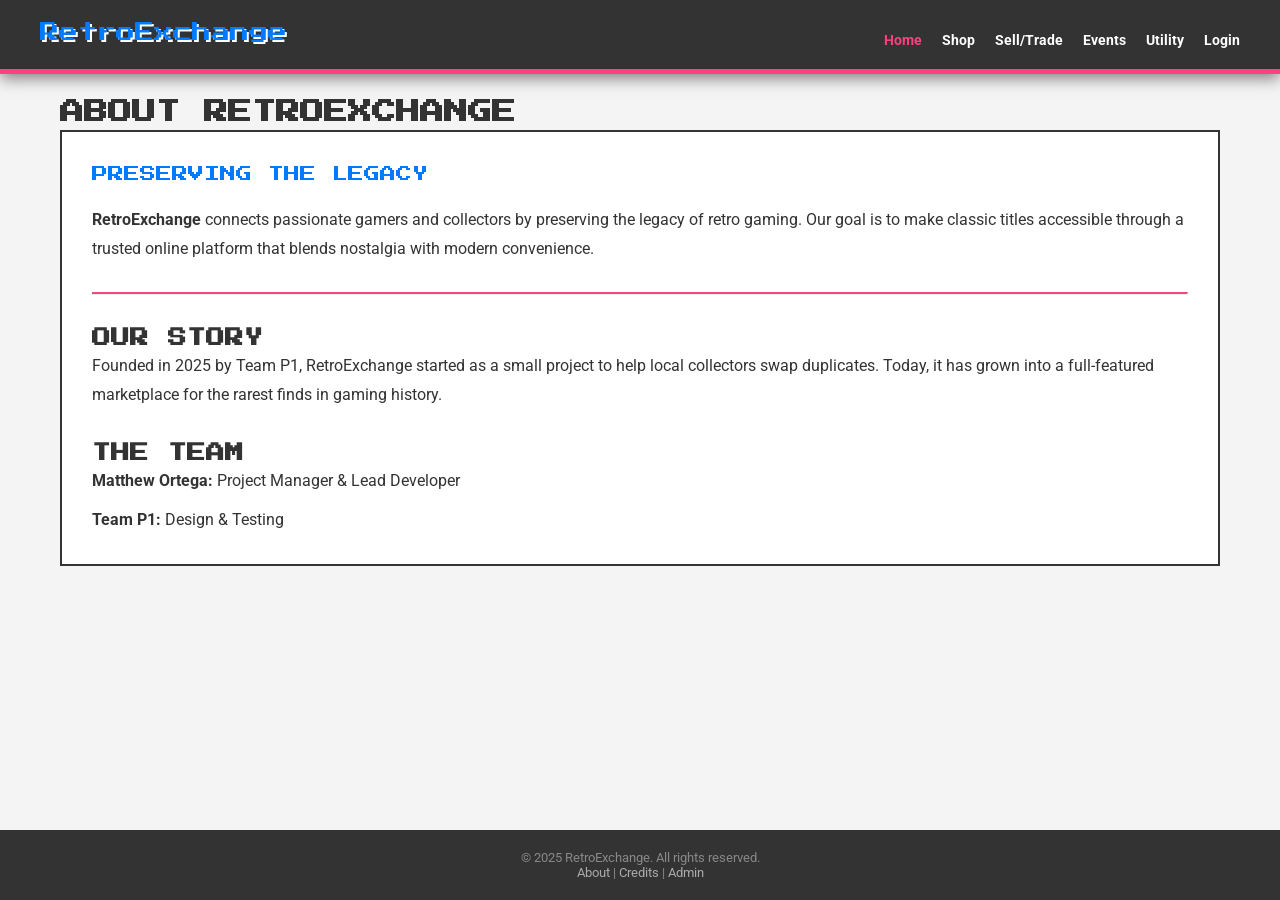
==== index.html @ f02f7b44 "Initial commit" ====
<!DOCTYPE html>
<html lang="en">
<head>
    <meta charset="UTF-8">
    <meta name="viewport" content="width=device-width, initial-scale=1.0">
    <title>RetroExchange | About</title>
    <link href="https://fonts.googleapis.com/css2?family=Press+Start+2P&family=Roboto:wght@400;700&display=swap" rel="stylesheet">
    <link rel="stylesheet" href="styles.css">
    <script src="https://code.jquery.com/jquery-3.6.0.min.js"></script>
    <script src="main.js"></script>
</head>
<body id="page-about">
    <header>
        <div class="header-container">
            <div class="logo"><a href="index.html">RetroExchange</a></div>
            <nav>
                <ul>
                    <li><a href="index.html">Home</a></li>
                    <li><a href="shop.html">Shop</a></li>
                    <li><a href="sell.html">Sell/Trade</a></li>
                    <li><a href="events.html">Events</a></li>
                    <li><a href="utility.html">Utility</a></li>
                    <li id="nav-login"><a href="login.html">Login</a></li>
                    <li id="nav-dashboard" style="display:none;"><a href="dashboard.html">Dashboard</a></li>
                </ul>
            </nav>
        </div>
    </header>

    <main>
        <h2>About RetroExchange</h2>
        <div style="background: white; padding: 30px; border: 2px solid var(--charcoal); line-height: 1.8;">
            <p class="retro-font" style="color: var(--primary-blue); margin-bottom: 20px;">Preserving the Legacy</p>
            <p><strong>RetroExchange</strong> connects passionate gamers and collectors by preserving the legacy of retro gaming. Our goal is to make classic titles accessible through a trusted online platform that blends nostalgia with modern convenience.</p>
            
            <br>
            <hr style="border-top: 2px solid var(--neon-pink);">
            <br>

            <h3>Our Story</h3>
            <p>Founded in 2025 by Team P1, RetroExchange started as a small project to help local collectors swap duplicates. Today, it has grown into a full-featured marketplace for the rarest finds in gaming history.</p>

            <br>
            
            <h3>The Team</h3>
            <ul style="list-style: none; padding-left: 0;">
                <li style="margin-bottom: 10px;"><strong>Matthew Ortega:</strong> Project Manager & Lead Developer</li>
                <li><strong>Team P1:</strong> Design & Testing</li>
            </ul>
        </div>
    </main>

    <footer>
        <p>&copy; 2025 RetroExchange. All rights reserved.</p>
        <p><a href="about.html">About</a> | <a href="credits.html">Credits</a> | <a href="config.html">Admin</a></p>
    </footer>
</body>
</html>
---- styles.css ----
/* --- CSS Variables based on Branding --- */
:root {
    --primary-blue: #007BFF;
    --neon-pink: #FF4081;
    --charcoal: #333333;
    --off-white: #f4f4f4;
    --dark-bg: #1a1a1a;
    --border-color: #444;
}

/* --- Global Reset & Typography --- */
* {
    box-sizing: border-box;
    margin: 0;
    padding: 0;
}

body {
    font-family: 'Roboto', sans-serif;
    background-color: var(--off-white);
    color: var(--charcoal);
    display: flex;
    flex-direction: column;
    min-height: 100vh;
}

h1, h2, h3, .retro-font {
    font-family: 'Press Start 2P', cursive;
    line-height: 1.5;
    text-transform: uppercase;
}

/* --- Header & Navigation --- */
header {
    background-color: var(--charcoal);
    color: white;
    padding: 20px;
    border-bottom: 5px solid var(--neon-pink);
    box-shadow: 0 4px 15px rgba(0,0,0,0.5);
}

.header-container {
    display: flex;
    justify-content: space-between;
    align-items: center;
    max-width: 1200px;
    margin: 0 auto;
    width: 100%;
    flex-wrap: wrap;
}

.logo a {
    font-size: 1.2rem;
    color: var(--primary-blue);
    text-shadow: 2px 2px 0px #fff;
    text-decoration: none;
    font-family: 'Press Start 2P', cursive;
}

nav ul {
    list-style: none;
    display: flex;
    gap: 20px;
    margin-top: 10px;
}

nav a {
    color: white;
    text-decoration: none;
    font-weight: bold;
    transition: color 0.3s;
    font-size: 0.9rem;
}

nav a:hover, nav a.active {
    color: var(--neon-pink);
}

/* --- Main Content Area --- */
main {
    flex: 1;
    max-width: 1200px;
    margin: 0 auto;
    padding: 20px;
    width: 100%;
}

/* --- Components --- */
.btn {
    padding: 10px 20px;
    border: none;
    cursor: pointer;
    font-family: 'Press Start 2P', cursive;
    font-size: 0.7rem;
    text-transform: uppercase;
    transition: transform 0.1s;
    text-decoration: none;
    display: inline-block;
}

.btn-primary {
    background-color: var(--primary-blue);
    color: white;
    border-bottom: 4px solid #0056b3;
}

.btn-secondary {
    background-color: var(--neon-pink);
    color: white;
    border-bottom: 4px solid #c51162;
}

.btn:active {
    transform: translateY(2px);
    border-bottom-width: 2px;
}

/* --- Hero Section --- */
.hero {
    background: linear-gradient(rgba(0,0,0,0.7), rgba(0,0,0,0.7)), url('https://images.unsplash.com/photo-1550745165-9bc0b252726f?auto=format&fit=crop&w=1200&q=80');
    background-size: cover;
    background-position: center;
    color: white;
    padding: 60px 20px;
    text-align: center;
    border-radius: 10px;
    margin-bottom: 30px;
    border: 4px solid var(--primary-blue);
}

.hero h1 {
    font-size: 2rem;
    margin-bottom: 20px;
    color: var(--neon-pink);
    text-shadow: 3px 3px 0 #000;
}

/* --- Shop Grid --- */
.filter-bar {
    background: white;
    padding: 15px;
    border: 2px solid var(--charcoal);
    margin-bottom: 20px;
    display: flex;
    gap: 15px;
    align-items: center;
}

.games-grid {
    display: grid;
    grid-template-columns: repeat(auto-fill, minmax(250px, 1fr));
    gap: 20px;
}

.game-card {
    background: white;
    border: 2px solid var(--charcoal);
    padding: 15px;
    transition: transform 0.2s;
    display: flex;
    flex-direction: column;
}

.game-card:hover {
    transform: translateY(-5px);
    box-shadow: 5px 5px 0px var(--primary-blue);
}

.game-image {
    width: 100%;
    height: 150px;
    background-color: #ddd;
    margin-bottom: 10px;
    object-fit: cover;
    display: flex;
    align-items: center;
    justify-content: center;
    font-size: 3rem;
    color: #aaa;
}

.game-info h3 {
    font-size: 0.9rem;
    margin-bottom: 5px;
    color: var(--charcoal);
}

.price-tag {
    color: var(--neon-pink);
    font-weight: bold;
    font-size: 1.1rem;
    margin-top: auto;
    padding-top: 10px;
}

/* --- Forms --- */
.form-container {
    background: white;
    padding: 30px;
    max-width: 600px;
    margin: 0 auto;
    border: 2px solid var(--charcoal);
    box-shadow: 8px 8px 0px var(--charcoal);
}

.form-group {
    margin-bottom: 15px;
}

.form-group label {
    display: block;
    margin-bottom: 5px;
    font-weight: bold;
}

.form-group input, .form-group select, .form-group textarea {
    width: 100%;
    padding: 10px;
    border: 2px solid #ccc;
    font-family: 'Roboto', sans-serif;
}

.error-msg {
    color: red;
    font-size: 0.8rem;
    display: none;
    margin-top: 5px;
}

/* --- Events & Utility --- */
.event-card {
    background: white;
    border-left: 5px solid var(--neon-pink);
    padding: 15px;
    margin-bottom: 15px;
    box-shadow: 0 2px 5px rgba(0,0,0,0.1);
}

.utility-box {
    background: var(--charcoal);
    color: white;
    padding: 30px;
    text-align: center;
    border: 4px solid var(--primary-blue);
}

.result-display {
    margin-top: 20px;
    font-size: 1.5rem;
    color: var(--neon-pink);
    font-family: 'Press Start 2P', cursive;
}

/* --- Footer --- */
footer {
    background-color: var(--charcoal);
    color: #888;
    text-align: center;
    padding: 20px;
    margin-top: auto;
    font-size: 0.8rem;
}

footer a { color: #aaa; text-decoration: none; }

/* --- Responsive --- */
@media (max-width: 768px) {
    .header-container { flex-direction: column; text-align: center; }
    nav ul { flex-wrap: wrap; justify-content: center; }
}
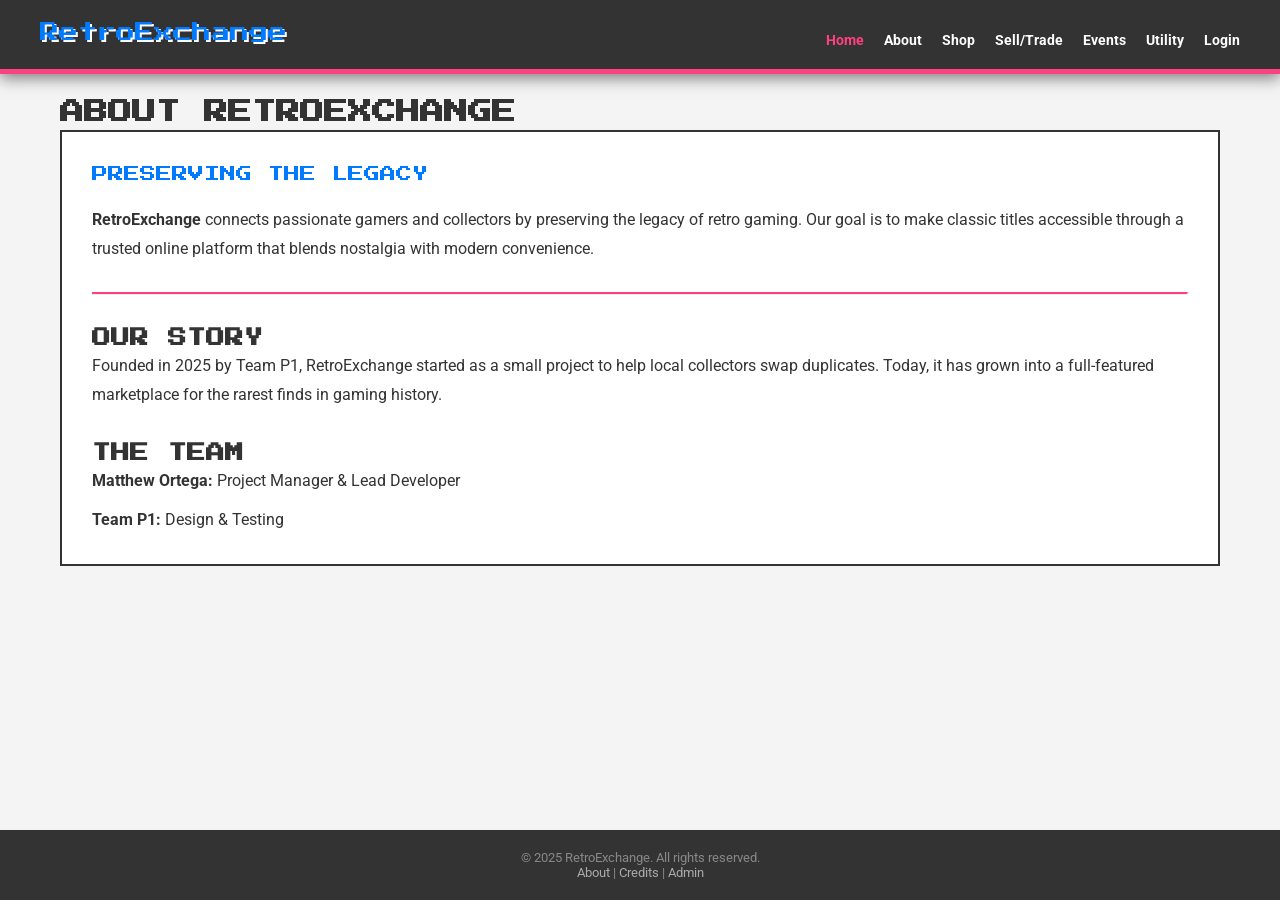
==== commit 263ae52a: "about moved in header" ====
--- a/index.html
+++ b/index.html
@@ -16,6 +16,7 @@
             <nav>
                 <ul>
                     <li><a href="index.html">Home</a></li>
+                    <li><a href="about.html">About</a></li> 
                     <li><a href="shop.html">Shop</a></li>
                     <li><a href="sell.html">Sell/Trade</a></li>
                     <li><a href="events.html">Events</a></li>
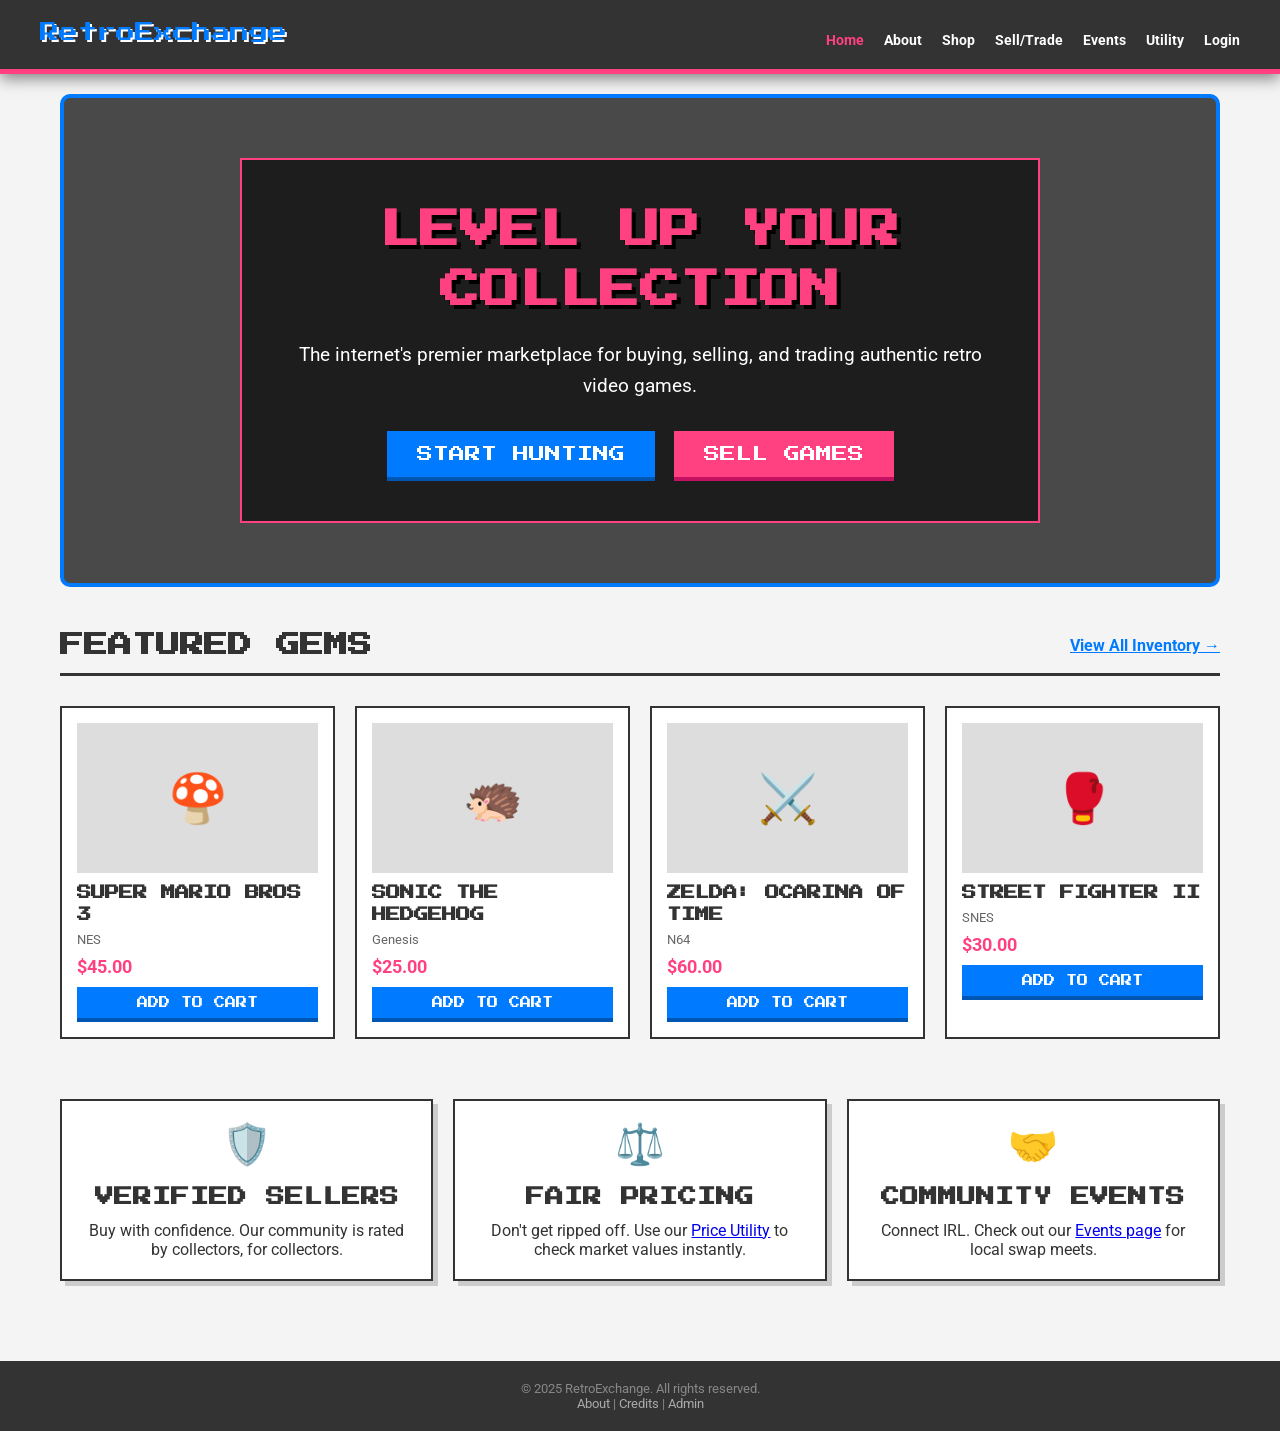
==== commit f463120a: "new homepage" ====
--- a/index.html
+++ b/index.html
@@ -3,13 +3,56 @@
 <head>
     <meta charset="UTF-8">
     <meta name="viewport" content="width=device-width, initial-scale=1.0">
-    <title>RetroExchange | About</title>
+    <title>RetroExchange | Home</title>
     <link href="https://fonts.googleapis.com/css2?family=Press+Start+2P&family=Roboto:wght@400;700&display=swap" rel="stylesheet">
     <link rel="stylesheet" href="styles.css">
     <script src="https://code.jquery.com/jquery-3.6.0.min.js"></script>
     <script src="main.js"></script>
+
+    <style>
+        .hero-content {
+            background-color: rgba(0, 0, 0, 0.6); /* Darker overlay for readability */
+            padding: 40px;
+            border: 2px solid var(--neon-pink);
+            display: inline-block;
+            max-width: 800px;
+        }
+        
+        .features-row {
+            display: flex;
+            gap: 20px;
+            margin: 60px 0;
+            flex-wrap: wrap;
+        }
+
+        .feature-box {
+            flex: 1;
+            background: white;
+            border: 2px solid var(--charcoal);
+            padding: 20px;
+            text-align: center;
+            box-shadow: 5px 5px 0px #ccc;
+            min-width: 250px;
+        }
+
+        .feature-icon {
+            font-size: 2.5rem;
+            margin-bottom: 15px;
+            display: block;
+        }
+
+        .section-header {
+            display: flex;
+            justify-content: space-between;
+            align-items: center;
+            border-bottom: 3px solid var(--charcoal);
+            padding-bottom: 10px;
+            margin-bottom: 30px;
+            margin-top: 40px;
+        }
+    </style>
 </head>
-<body id="page-about">
+<body id="page-home">
     <header>
         <div class="header-container">
             <div class="logo"><a href="index.html">RetroExchange</a></div>
@@ -29,26 +72,48 @@
     </header>
 
     <main>
-        <h2>About RetroExchange</h2>
-        <div style="background: white; padding: 30px; border: 2px solid var(--charcoal); line-height: 1.8;">
-            <p class="retro-font" style="color: var(--primary-blue); margin-bottom: 20px;">Preserving the Legacy</p>
-            <p><strong>RetroExchange</strong> connects passionate gamers and collectors by preserving the legacy of retro gaming. Our goal is to make classic titles accessible through a trusted online platform that blends nostalgia with modern convenience.</p>
-            
-            <br>
-            <hr style="border-top: 2px solid var(--neon-pink);">
-            <br>
+        <div class="hero">
+            <div class="hero-content">
+                <h1 style="font-size: 2.5rem; margin-bottom: 20px; color: var(--neon-pink); text-shadow: 4px 4px 0px #000;">
+                    Level Up Your Collection
+                </h1>
+                <p style="font-size: 1.2rem; margin-bottom: 30px; line-height: 1.6;">
+                    The internet's premier marketplace for buying, selling, and trading authentic retro video games.
+                </p>
+                <div>
+                    <a href="shop.html" class="btn btn-primary" style="font-size: 1rem; padding: 15px 30px; margin-right: 15px;">Start Hunting</a>
+                    <a href="sell.html" class="btn btn-secondary" style="font-size: 1rem; padding: 15px 30px;">Sell Games</a>
+                </div>
+            </div>
+        </div>
 
-            <h3>Our Story</h3>
-            <p>Founded in 2025 by Team P1, RetroExchange started as a small project to help local collectors swap duplicates. Today, it has grown into a full-featured marketplace for the rarest finds in gaming history.</p>
+        <div class="section-header">
+            <h2>Featured Gems</h2>
+            <a href="shop.html" style="color: var(--primary-blue); font-weight: bold;">View All Inventory &rarr;</a>
+        </div>
+        
+        <div id="featured-grid" class="games-grid">
+            <p>Loading market data...</p>
+        </div>
 
-            <br>
-            
-            <h3>The Team</h3>
-            <ul style="list-style: none; padding-left: 0;">
-                <li style="margin-bottom: 10px;"><strong>Matthew Ortega:</strong> Project Manager & Lead Developer</li>
-                <li><strong>Team P1:</strong> Design & Testing</li>
-            </ul>
+        <div class="features-row">
+            <div class="feature-box">
+                <span class="feature-icon">🛡️</span>
+                <h3>Verified Sellers</h3>
+                <p style="margin-top: 10px;">Buy with confidence. Our community is rated by collectors, for collectors.</p>
+            </div>
+            <div class="feature-box">
+                <span class="feature-icon">⚖️</span>
+                <h3>Fair Pricing</h3>
+                <p style="margin-top: 10px;">Don't get ripped off. Use our <a href="utility.html">Price Utility</a> to check market values instantly.</p>
+            </div>
+            <div class="feature-box">
+                <span class="feature-icon">🤝</span>
+                <h3>Community Events</h3>
+                <p style="margin-top: 10px;">Connect IRL. Check out our <a href="events.html">Events page</a> for local swap meets.</p>
+            </div>
         </div>
+
     </main>
 
     <footer>
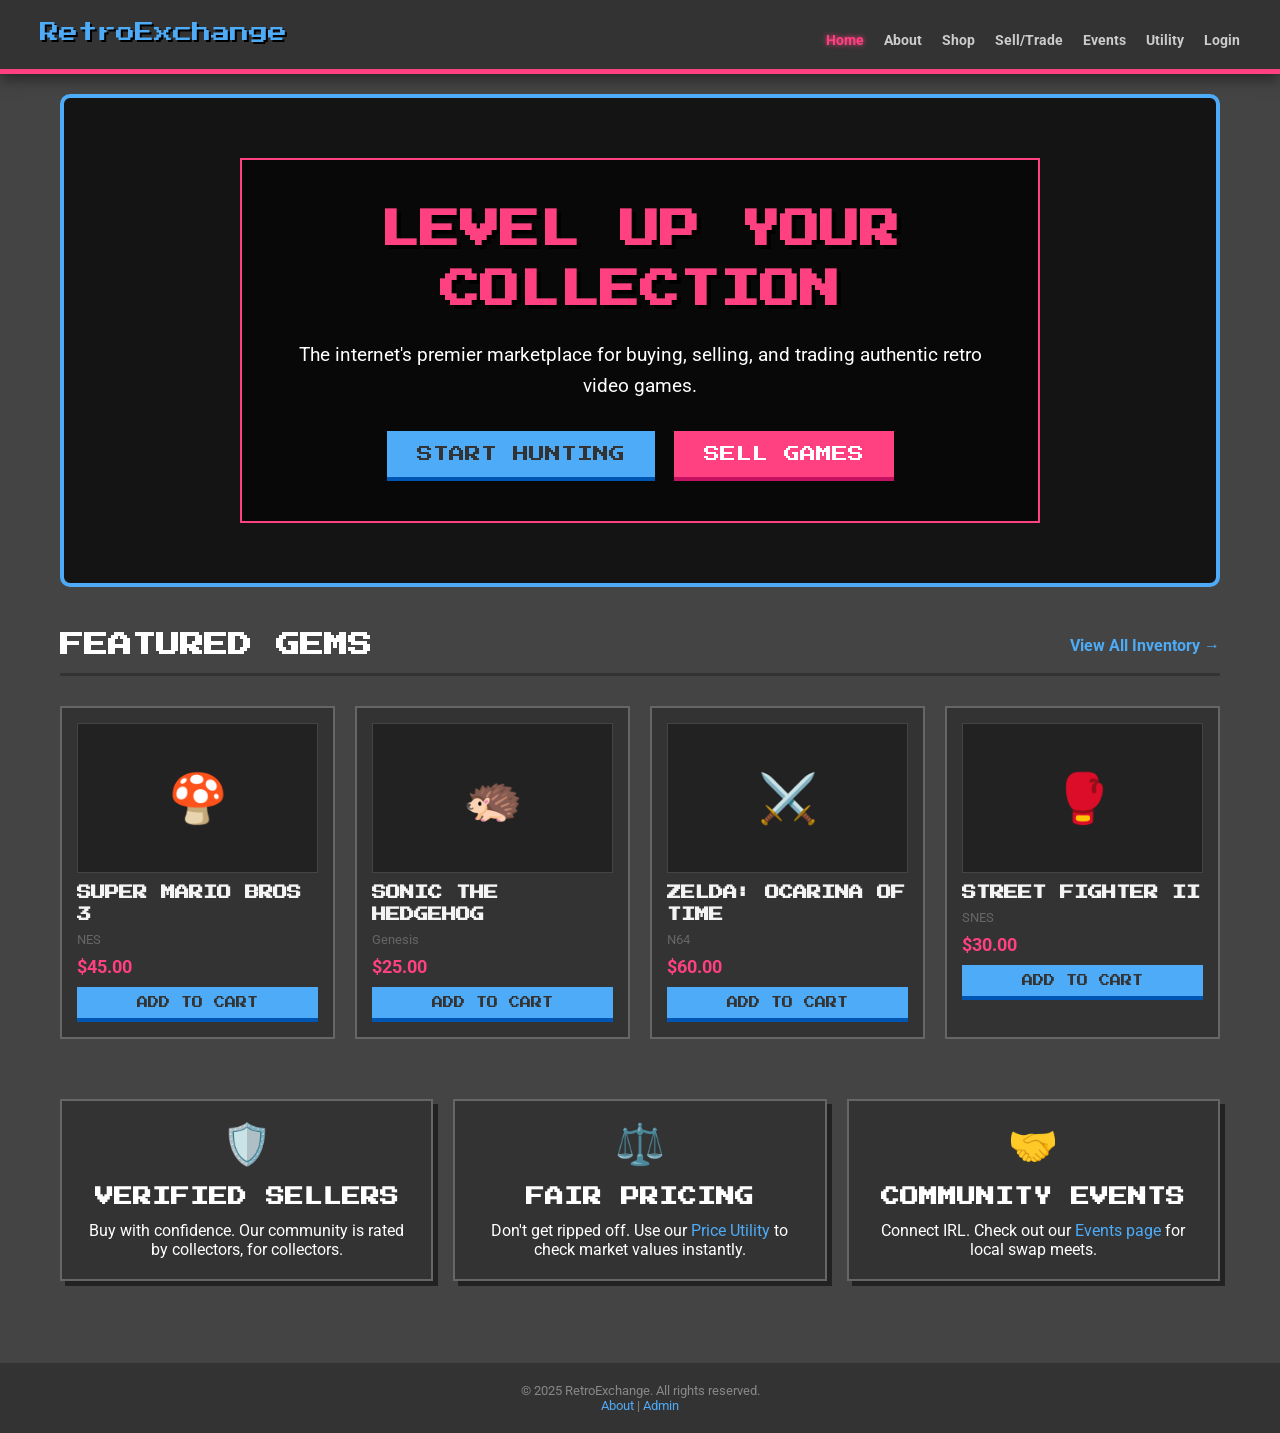
==== commit a8d515a5: "'credits' removed." ====
--- a/index.html
+++ b/index.html
@@ -118,7 +118,7 @@
 
     <footer>
         <p>&copy; 2025 RetroExchange. All rights reserved.</p>
-        <p><a href="about.html">About</a> | <a href="credits.html">Credits</a> | <a href="config.html">Admin</a></p>
+        <p><a href="about.html">About</a> | <a href="config.html">Admin</a></p>
     </footer>
 </body>
 </html>
--- a/styles.css
+++ b/styles.css
@@ -1,11 +1,13 @@
 /* --- CSS Variables based on Branding --- */
 :root {
-    --primary-blue: #007BFF;
+    /* Made blue lighter/brighter for better contrast on dark backgrounds */
+    --primary-blue: #4dabf7; 
     --neon-pink: #FF4081;
     --charcoal: #333333;
+    --mid-gray: #444444; /* New body color */
+    --light-gray: #555555; /* Input fields */
     --off-white: #f4f4f4;
-    --dark-bg: #1a1a1a;
-    --border-color: #444;
+    --border-color: #666666;
 }
 
 /* --- Global Reset & Typography --- */
@@ -17,8 +19,8 @@
 
 body {
     font-family: 'Roboto', sans-serif;
-    background-color: var(--off-white);
-    color: var(--charcoal);
+    background-color: var(--mid-gray); /* Lighter than header */
+    color: var(--off-white); /* White text */
     display: flex;
     flex-direction: column;
     min-height: 100vh;
@@ -28,6 +30,22 @@
     font-family: 'Press Start 2P', cursive;
     line-height: 1.5;
     text-transform: uppercase;
+    color: white;
+}
+
+a {
+    color: var(--primary-blue);
+    text-decoration: none;
+    transition: color 0.2s;
+}
+
+a:visited {
+    color: var(--primary-blue); /* Prevents the purple color */
+}
+
+a:hover {
+    color: var(--neon-pink);
+    text-shadow: 0 0 5px rgba(255, 64, 129, 0.5); /* Nice glowing effect */
 }
 
 /* --- Header & Navigation --- */
@@ -52,7 +70,7 @@
 .logo a {
     font-size: 1.2rem;
     color: var(--primary-blue);
-    text-shadow: 2px 2px 0px #fff;
+    text-shadow: 2px 2px 0px #000;
     text-decoration: none;
     font-family: 'Press Start 2P', cursive;
 }
@@ -65,7 +83,7 @@
 }
 
 nav a {
-    color: white;
+    color: #ccc;
     text-decoration: none;
     font-weight: bold;
     transition: color 0.3s;
@@ -74,6 +92,7 @@
 
 nav a:hover, nav a.active {
     color: var(--neon-pink);
+    text-shadow: 0 0 5px var(--neon-pink);
 }
 
 /* --- Main Content Area --- */
@@ -100,7 +119,7 @@
 
 .btn-primary {
     background-color: var(--primary-blue);
-    color: white;
+    color: var(--charcoal); /* Dark text on bright blue */
     border-bottom: 4px solid #0056b3;
 }
 
@@ -128,22 +147,16 @@
     border: 4px solid var(--primary-blue);
 }
 
-.hero h1 {
-    font-size: 2rem;
-    margin-bottom: 20px;
-    color: var(--neon-pink);
-    text-shadow: 3px 3px 0 #000;
-}
-
 /* --- Shop Grid --- */
 .filter-bar {
-    background: white;
+    background: var(--charcoal);
     padding: 15px;
-    border: 2px solid var(--charcoal);
+    border: 2px solid var(--border-color);
     margin-bottom: 20px;
     display: flex;
     gap: 15px;
     align-items: center;
+    color: white;
 }
 
 .games-grid {
@@ -153,8 +166,8 @@
 }
 
 .game-card {
-    background: white;
-    border: 2px solid var(--charcoal);
+    background: var(--charcoal); /* Dark cards */
+    border: 2px solid var(--border-color);
     padding: 15px;
     transition: transform 0.2s;
     display: flex;
@@ -163,26 +176,28 @@
 
 .game-card:hover {
     transform: translateY(-5px);
-    box-shadow: 5px 5px 0px var(--primary-blue);
+    border-color: var(--primary-blue);
+    box-shadow: 0 0 10px var(--primary-blue);
 }
 
 .game-image {
     width: 100%;
     height: 150px;
-    background-color: #ddd;
+    background-color: #222; /* Darker placeholder */
     margin-bottom: 10px;
     object-fit: cover;
     display: flex;
     align-items: center;
     justify-content: center;
     font-size: 3rem;
-    color: #aaa;
+    color: #555;
+    border: 1px solid #444;
 }
 
 .game-info h3 {
     font-size: 0.9rem;
     margin-bottom: 5px;
-    color: var(--charcoal);
+    color: var(--off-white); /* White text */
 }
 
 .price-tag {
@@ -195,12 +210,12 @@
 
 /* --- Forms --- */
 .form-container {
-    background: white;
+    background: var(--charcoal);
     padding: 30px;
     max-width: 600px;
     margin: 0 auto;
-    border: 2px solid var(--charcoal);
-    box-shadow: 8px 8px 0px var(--charcoal);
+    border: 2px solid var(--border-color);
+    box-shadow: 8px 8px 0px #222;
 }
 
 .form-group {
@@ -211,29 +226,46 @@
     display: block;
     margin-bottom: 5px;
     font-weight: bold;
+    color: var(--primary-blue);
 }
 
 .form-group input, .form-group select, .form-group textarea {
     width: 100%;
     padding: 10px;
-    border: 2px solid #ccc;
+    background-color: var(--light-gray);
+    border: 2px solid var(--border-color);
+    color: white;
     font-family: 'Roboto', sans-serif;
 }
 
+.form-group input:focus {
+    outline: none;
+    border-color: var(--neon-pink);
+}
+
 .error-msg {
-    color: red;
+    color: var(--neon-pink);
     font-size: 0.8rem;
     display: none;
     margin-top: 5px;
 }
 
-/* --- Events & Utility --- */
+/* --- Features & Events --- */
+.feature-box {
+    /* Overrides inline styles from HTML if moved here eventually */
+    background: var(--charcoal) !important;
+    border: 2px solid var(--border-color) !important;
+    color: white !important;
+    box-shadow: 5px 5px 0px #222 !important;
+}
+
 .event-card {
-    background: white;
+    background: var(--charcoal);
     border-left: 5px solid var(--neon-pink);
     padding: 15px;
     margin-bottom: 15px;
-    box-shadow: 0 2px 5px rgba(0,0,0,0.1);
+    box-shadow: 0 2px 5px rgba(0,0,0,0.3);
+    color: white;
 }
 
 .utility-box {
@@ -259,12 +291,28 @@
     padding: 20px;
     margin-top: auto;
     font-size: 0.8rem;
-}
-
-footer a { color: #aaa; text-decoration: none; }
+    border-top: 2px solid #444;
+}
+
+footer a { color: var(--primary-blue); text-decoration: none; }
+footer a:hover { color: var(--neon-pink); }
 
 /* --- Responsive --- */
 @media (max-width: 768px) {
     .header-container { flex-direction: column; text-align: center; }
     nav ul { flex-wrap: wrap; justify-content: center; }
+}
+
+/* --- Helper to fix the About Page white box --- */
+#page-about div[style*="background: white"] {
+    background: var(--charcoal) !important;
+    border-color: var(--border-color) !important;
+    color: white;
+}
+
+#page-home div[style*="background: white"] {
+    background: var(--charcoal) !important;
+    border-color: var(--border-color) !important;
+    color: white;
+    box-shadow: 5px 5px 0px #222 !important;
 }
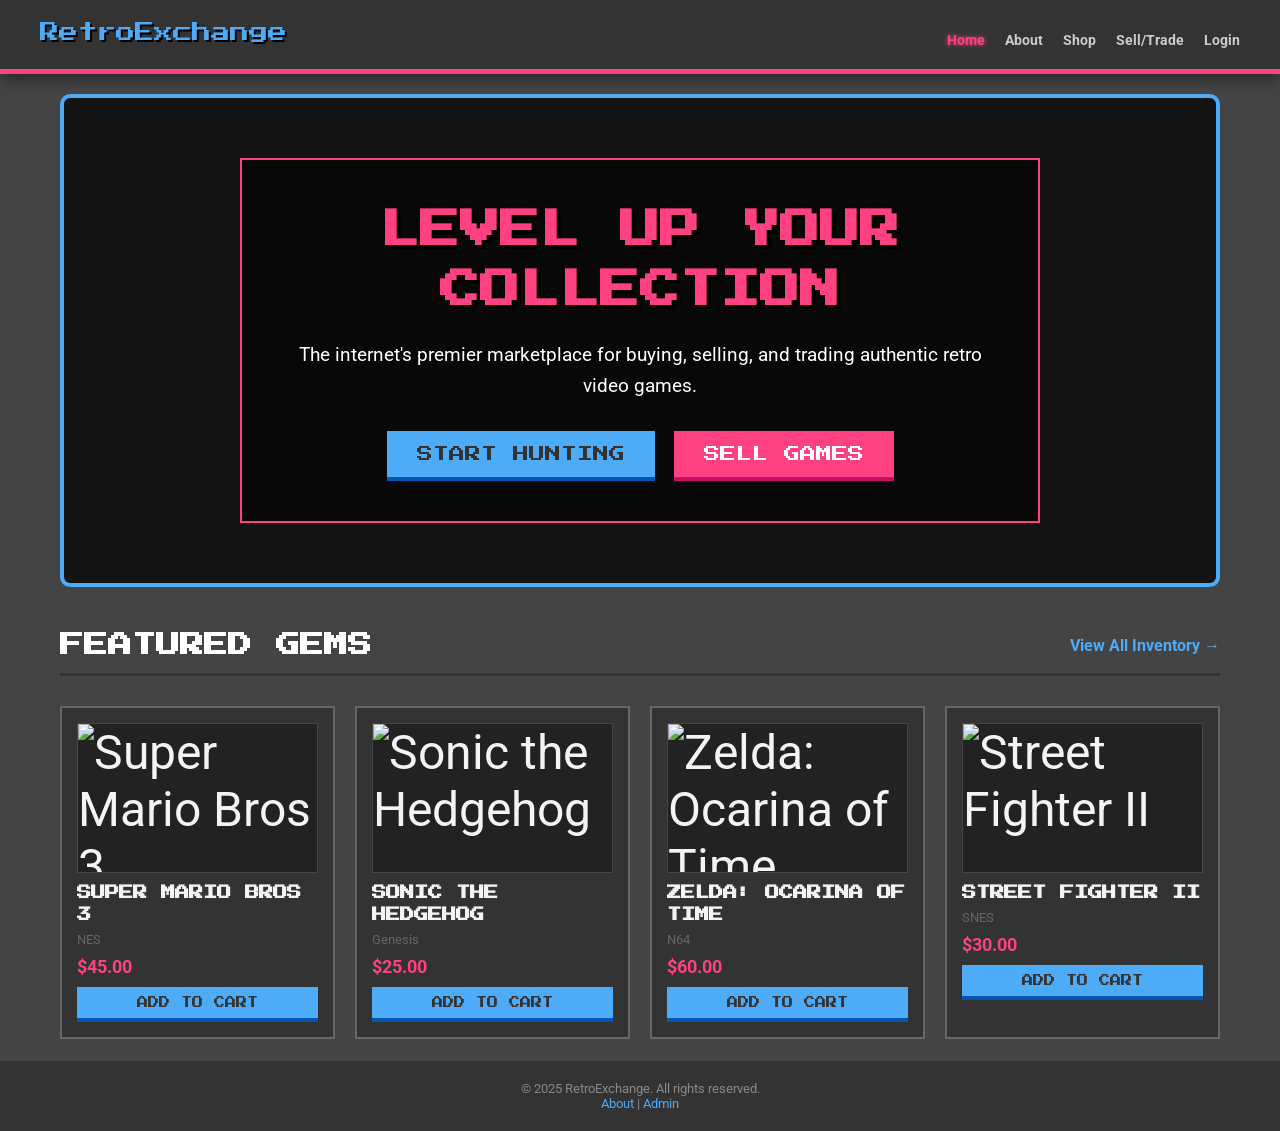
==== commit 28135c11: "finalized for presentation" ====
--- a/index.html
+++ b/index.html
@@ -1,17 +1,24 @@
 <!DOCTYPE html>
 <html lang="en">
 <head>
+    <!-- Standard meta setup -->
     <meta charset="UTF-8">
     <meta name="viewport" content="width=device-width, initial-scale=1.0">
+
     <title>RetroExchange | Home</title>
+
+    <!-- Fonts + global stylesheet -->
     <link href="https://fonts.googleapis.com/css2?family=Press+Start+2P&family=Roboto:wght@400;700&display=swap" rel="stylesheet">
     <link rel="stylesheet" href="styles.css">
+
+    <!-- jQuery + site JS -->
     <script src="https://code.jquery.com/jquery-3.6.0.min.js"></script>
     <script src="main.js"></script>
 
+    <!-- Page-specific styling -->
     <style>
         .hero-content {
-            background-color: rgba(0, 0, 0, 0.6); /* Darker overlay for readability */
+            background-color: rgba(0, 0, 0, 0.6);
             padding: 40px;
             border: 2px solid var(--neon-pink);
             display: inline-block;
@@ -52,18 +59,19 @@
         }
     </style>
 </head>
+
 <body id="page-home">
     <header>
         <div class="header-container">
             <div class="logo"><a href="index.html">RetroExchange</a></div>
+
+            <!-- Main site navigation -->
             <nav>
                 <ul>
                     <li><a href="index.html">Home</a></li>
-                    <li><a href="about.html">About</a></li> 
+                    <li><a href="about.html">About</a></li>
                     <li><a href="shop.html">Shop</a></li>
                     <li><a href="sell.html">Sell/Trade</a></li>
-                    <li><a href="events.html">Events</a></li>
-                    <li><a href="utility.html">Utility</a></li>
                     <li id="nav-login"><a href="login.html">Login</a></li>
                     <li id="nav-dashboard" style="display:none;"><a href="dashboard.html">Dashboard</a></li>
                 </ul>
@@ -72,14 +80,17 @@
     </header>
 
     <main>
+        <!-- Hero section -->
         <div class="hero">
             <div class="hero-content">
                 <h1 style="font-size: 2.5rem; margin-bottom: 20px; color: var(--neon-pink); text-shadow: 4px 4px 0px #000;">
                     Level Up Your Collection
                 </h1>
+
                 <p style="font-size: 1.2rem; margin-bottom: 30px; line-height: 1.6;">
                     The internet's premier marketplace for buying, selling, and trading authentic retro video games.
                 </p>
+
                 <div>
                     <a href="shop.html" class="btn btn-primary" style="font-size: 1rem; padding: 15px 30px; margin-right: 15px;">Start Hunting</a>
                     <a href="sell.html" class="btn btn-secondary" style="font-size: 1rem; padding: 15px 30px;">Sell Games</a>
@@ -87,31 +98,17 @@
             </div>
         </div>
 
+        <!-- Featured products header -->
         <div class="section-header">
             <h2>Featured Gems</h2>
-            <a href="shop.html" style="color: var(--primary-blue); font-weight: bold;">View All Inventory &rarr;</a>
+            <a href="shop.html" style="color: var(--primary-blue); font-weight: bold;">
+                View All Inventory →
+            </a>
         </div>
-        
+
+        <!-- Filled by JS with featured games -->
         <div id="featured-grid" class="games-grid">
             <p>Loading market data...</p>
-        </div>
-
-        <div class="features-row">
-            <div class="feature-box">
-                <span class="feature-icon">🛡️</span>
-                <h3>Verified Sellers</h3>
-                <p style="margin-top: 10px;">Buy with confidence. Our community is rated by collectors, for collectors.</p>
-            </div>
-            <div class="feature-box">
-                <span class="feature-icon">⚖️</span>
-                <h3>Fair Pricing</h3>
-                <p style="margin-top: 10px;">Don't get ripped off. Use our <a href="utility.html">Price Utility</a> to check market values instantly.</p>
-            </div>
-            <div class="feature-box">
-                <span class="feature-icon">🤝</span>
-                <h3>Community Events</h3>
-                <p style="margin-top: 10px;">Connect IRL. Check out our <a href="events.html">Events page</a> for local swap meets.</p>
-            </div>
         </div>
 
     </main>
@@ -121,4 +118,4 @@
         <p><a href="about.html">About</a> | <a href="config.html">Admin</a></p>
     </footer>
 </body>
-</html>+</html>
--- a/styles.css
+++ b/styles.css
@@ -1,31 +1,39 @@
-/* --- CSS Variables based on Branding --- */
+/* --- 1. CSS VARIABLES (THEMING) --- */
 :root {
-    /* Made blue lighter/brighter for better contrast on dark backgrounds */
+    /* Brand Colors */
+    /* Lighter blue for better contrast against dark backgrounds */
     --primary-blue: #4dabf7; 
     --neon-pink: #FF4081;
-    --charcoal: #333333;
-    --mid-gray: #444444; /* New body color */
-    --light-gray: #555555; /* Input fields */
+    
+    /* Grayscale / Dark Mode Palette */
+    --charcoal: #333333;   /* Header & Card Backgrounds */
+    --mid-gray: #444444;   /* Main Body Background */
+    --light-gray: #555555; /* Input Field Backgrounds */
+    --border-color: #666666;
+    
+    /* Text Colors */
     --off-white: #f4f4f4;
-    --border-color: #666666;
-}
-
-/* --- Global Reset & Typography --- */
+}
+
+/* --- 2. GLOBAL RESET & TYPOGRAPHY --- */
 * {
-    box-sizing: border-box;
+    box-sizing: border-box; /* Includes padding/border in element width/height */
     margin: 0;
     padding: 0;
 }
 
 body {
     font-family: 'Roboto', sans-serif;
-    background-color: var(--mid-gray); /* Lighter than header */
-    color: var(--off-white); /* White text */
+    background-color: var(--mid-gray);
+    color: var(--off-white);
+    
+    /* Flex column ensures the footer stays at the bottom even on short pages */
     display: flex;
     flex-direction: column;
     min-height: 100vh;
 }
 
+/* Retro Font Styling (Headers) */
 h1, h2, h3, .retro-font {
     font-family: 'Press Start 2P', cursive;
     line-height: 1.5;
@@ -33,78 +41,31 @@
     color: white;
 }
 
+/* GLOBAL LINK STYLING 
+   This sets the default behavior for text links in paragraphs/lists.
+*/
 a {
     color: var(--primary-blue);
     text-decoration: none;
-    transition: color 0.2s;
-}
-
+    transition: color 0.2s, text-shadow 0.2s;
+}
+
+/* Prevent purple "visited" links */
 a:visited {
-    color: var(--primary-blue); /* Prevents the purple color */
-}
-
+    color: var(--primary-blue);
+}
+
+/* Link Hover Effect (Glowing Pink) */
 a:hover {
     color: var(--neon-pink);
-    text-shadow: 0 0 5px rgba(255, 64, 129, 0.5); /* Nice glowing effect */
-}
-
-/* --- Header & Navigation --- */
-header {
-    background-color: var(--charcoal);
-    color: white;
-    padding: 20px;
-    border-bottom: 5px solid var(--neon-pink);
-    box-shadow: 0 4px 15px rgba(0,0,0,0.5);
-}
-
-.header-container {
-    display: flex;
-    justify-content: space-between;
-    align-items: center;
-    max-width: 1200px;
-    margin: 0 auto;
-    width: 100%;
-    flex-wrap: wrap;
-}
-
-.logo a {
-    font-size: 1.2rem;
-    color: var(--primary-blue);
-    text-shadow: 2px 2px 0px #000;
-    text-decoration: none;
-    font-family: 'Press Start 2P', cursive;
-}
-
-nav ul {
-    list-style: none;
-    display: flex;
-    gap: 20px;
-    margin-top: 10px;
-}
-
-nav a {
-    color: #ccc;
-    text-decoration: none;
-    font-weight: bold;
-    transition: color 0.3s;
-    font-size: 0.9rem;
-}
-
-nav a:hover, nav a.active {
-    color: var(--neon-pink);
-    text-shadow: 0 0 5px var(--neon-pink);
-}
-
-/* --- Main Content Area --- */
-main {
-    flex: 1;
-    max-width: 1200px;
-    margin: 0 auto;
-    padding: 20px;
-    width: 100%;
-}
-
-/* --- Components --- */
+    text-shadow: 0 0 5px rgba(255, 64, 129, 0.5);
+}
+
+/* --- 3. COMPONENTS (BUTTONS) --- */
+/* NOTE: We use '!important' on colors here to ensure these button styles 
+   override the Global Link Styling defined above. 
+*/
+
 .btn {
     padding: 10px 20px;
     border: none;
@@ -115,27 +76,108 @@
     transition: transform 0.1s;
     text-decoration: none;
     display: inline-block;
-}
-
-.btn-primary {
+    
+    /* Remove the global link glow from buttons */
+    text-shadow: none !important; 
+}
+
+/* Primary Button (Blue Background) */
+.btn-primary, a.btn-primary {
     background-color: var(--primary-blue);
-    color: var(--charcoal); /* Dark text on bright blue */
+    /* Dark text is needed on bright blue bg */
+    color: var(--charcoal) !important; 
     border-bottom: 4px solid #0056b3;
 }
 
-.btn-secondary {
+/* Secondary Button (Pink Background) */
+.btn-secondary, a.btn-secondary {
     background-color: var(--neon-pink);
-    color: white;
+    /* White text looks best on pink bg */
+    color: white !important; 
     border-bottom: 4px solid #c51162;
 }
 
+/* Button Click Animation (Press down) */
 .btn:active {
     transform: translateY(2px);
     border-bottom-width: 2px;
 }
 
-/* --- Hero Section --- */
+/* Button Hover States 
+   We must explicitely set colors here so they don't turn into the 
+   Global Link Hover color (Pink) which would be invisible on a pink button.
+*/
+.btn-primary:hover, a.btn-primary:hover {
+    color: var(--charcoal) !important; /* Keep text dark */
+    filter: brightness(1.1); /* Slight brighten effect */
+}
+
+.btn-secondary:hover, a.btn-secondary:hover {
+    color: white !important; /* Keep text white */
+    filter: brightness(1.1);
+}
+
+/* --- 4. HEADER & NAVIGATION --- */
+header {
+    background-color: var(--charcoal);
+    color: white;
+    padding: 20px;
+    border-bottom: 5px solid var(--neon-pink);
+    box-shadow: 0 4px 15px rgba(0,0,0,0.5);
+}
+
+.header-container {
+    display: flex;
+    justify-content: space-between;
+    align-items: center;
+    max-width: 1200px;
+    margin: 0 auto;
+    width: 100%;
+    flex-wrap: wrap;
+}
+
+.logo a {
+    font-size: 1.2rem;
+    color: var(--primary-blue);
+    text-shadow: 2px 2px 0px #000;
+    text-decoration: none;
+    font-family: 'Press Start 2P', cursive;
+}
+
+nav ul {
+    list-style: none;
+    display: flex;
+    gap: 20px;
+    margin-top: 10px;
+}
+
+/* Nav Links */
+nav a {
+    color: #ccc; /* Light gray by default */
+    text-decoration: none;
+    font-weight: bold;
+    transition: color 0.3s;
+    font-size: 0.9rem;
+}
+
+/* Active/Hover Nav Links */
+nav a:hover, nav a.active {
+    color: var(--neon-pink);
+    text-shadow: 0 0 5px var(--neon-pink);
+}
+
+/* --- 5. MAIN LAYOUT --- */
+main {
+    flex: 1; /* Pushes footer down */
+    max-width: 1200px;
+    margin: 0 auto;
+    padding: 20px;
+    width: 100%;
+}
+
+/* --- 6. HERO SECTION --- */
 .hero {
+    /* Background Image with Dark Overlay */
     background: linear-gradient(rgba(0,0,0,0.7), rgba(0,0,0,0.7)), url('https://images.unsplash.com/photo-1550745165-9bc0b252726f?auto=format&fit=crop&w=1200&q=80');
     background-size: cover;
     background-position: center;
@@ -147,33 +189,24 @@
     border: 4px solid var(--primary-blue);
 }
 
-/* --- Shop Grid --- */
-.filter-bar {
-    background: var(--charcoal);
-    padding: 15px;
-    border: 2px solid var(--border-color);
-    margin-bottom: 20px;
-    display: flex;
-    gap: 15px;
-    align-items: center;
-    color: white;
-}
-
+/* --- 7. CARDS (Shop/Dashboard) --- */
 .games-grid {
     display: grid;
+    /* Responsive Grid: Cards are min 250px wide */
     grid-template-columns: repeat(auto-fill, minmax(250px, 1fr));
     gap: 20px;
 }
 
 .game-card {
-    background: var(--charcoal); /* Dark cards */
+    background: var(--charcoal);
     border: 2px solid var(--border-color);
     padding: 15px;
-    transition: transform 0.2s;
+    transition: transform 0.2s, box-shadow 0.2s;
     display: flex;
     flex-direction: column;
 }
 
+/* Card Hover Effect */
 .game-card:hover {
     transform: translateY(-5px);
     border-color: var(--primary-blue);
@@ -183,21 +216,31 @@
 .game-image {
     width: 100%;
     height: 150px;
-    background-color: #222; /* Darker placeholder */
+    background-color: #222; /* Fallback color */
     margin-bottom: 10px;
-    object-fit: cover;
+    
+    /* Flexbox allows us to center the Emoji fallback */
     display: flex;
     align-items: center;
     justify-content: center;
-    font-size: 3rem;
-    color: #555;
+    font-size: 3rem; 
+    
     border: 1px solid #444;
+    overflow: hidden; /* Ensures image doesn't spill out */
+}
+
+/* New style specifically for the real images */
+.game-image img {
+    width: 100%;
+    height: 100%;
+    object-fit: cover; /* This crops the image to fit the box perfectly */
+    display: block;
 }
 
 .game-info h3 {
     font-size: 0.9rem;
     margin-bottom: 5px;
-    color: var(--off-white); /* White text */
+    color: var(--off-white);
 }
 
 .price-tag {
@@ -208,7 +251,7 @@
     padding-top: 10px;
 }
 
-/* --- Forms --- */
+/* --- 8. FORMS --- */
 .form-container {
     background: var(--charcoal);
     padding: 30px;
@@ -238,9 +281,21 @@
     font-family: 'Roboto', sans-serif;
 }
 
-.form-group input:focus {
+/* Input Focus State */
+.form-group input:focus, .form-group select:focus {
     outline: none;
     border-color: var(--neon-pink);
+}
+
+.filter-bar {
+    background: var(--charcoal);
+    padding: 15px;
+    border: 2px solid var(--border-color);
+    margin-bottom: 20px;
+    display: flex;
+    gap: 15px;
+    align-items: center;
+    color: white;
 }
 
 .error-msg {
@@ -250,24 +305,7 @@
     margin-top: 5px;
 }
 
-/* --- Features & Events --- */
-.feature-box {
-    /* Overrides inline styles from HTML if moved here eventually */
-    background: var(--charcoal) !important;
-    border: 2px solid var(--border-color) !important;
-    color: white !important;
-    box-shadow: 5px 5px 0px #222 !important;
-}
-
-.event-card {
-    background: var(--charcoal);
-    border-left: 5px solid var(--neon-pink);
-    padding: 15px;
-    margin-bottom: 15px;
-    box-shadow: 0 2px 5px rgba(0,0,0,0.3);
-    color: white;
-}
-
+/* --- 9. UTILITY PAGE --- */
 .utility-box {
     background: var(--charcoal);
     color: white;
@@ -283,7 +321,7 @@
     font-family: 'Press Start 2P', cursive;
 }
 
-/* --- Footer --- */
+/* --- 10. FOOTER --- */
 footer {
     background-color: var(--charcoal);
     color: #888;
@@ -297,22 +335,21 @@
 footer a { color: var(--primary-blue); text-decoration: none; }
 footer a:hover { color: var(--neon-pink); }
 
-/* --- Responsive --- */
+/* --- 11. RESPONSIVE ADJUSTMENTS --- */
 @media (max-width: 768px) {
     .header-container { flex-direction: column; text-align: center; }
     nav ul { flex-wrap: wrap; justify-content: center; }
 }
 
-/* --- Helper to fix the About Page white box --- */
-#page-about div[style*="background: white"] {
+/* --- 12. HELPER CLASSES --- */
+/* These enforce the Dark Theme on containers that might 
+   have inline styles hardcoded in the HTML files. 
+*/
+#page-about div[style*="background: white"],
+#page-home div[style*="background: white"],
+.feature-box {
     background: var(--charcoal) !important;
     border-color: var(--border-color) !important;
-    color: white;
-}
-
-#page-home div[style*="background: white"] {
-    background: var(--charcoal) !important;
-    border-color: var(--border-color) !important;
-    color: white;
+    color: white !important;
     box-shadow: 5px 5px 0px #222 !important;
 }
